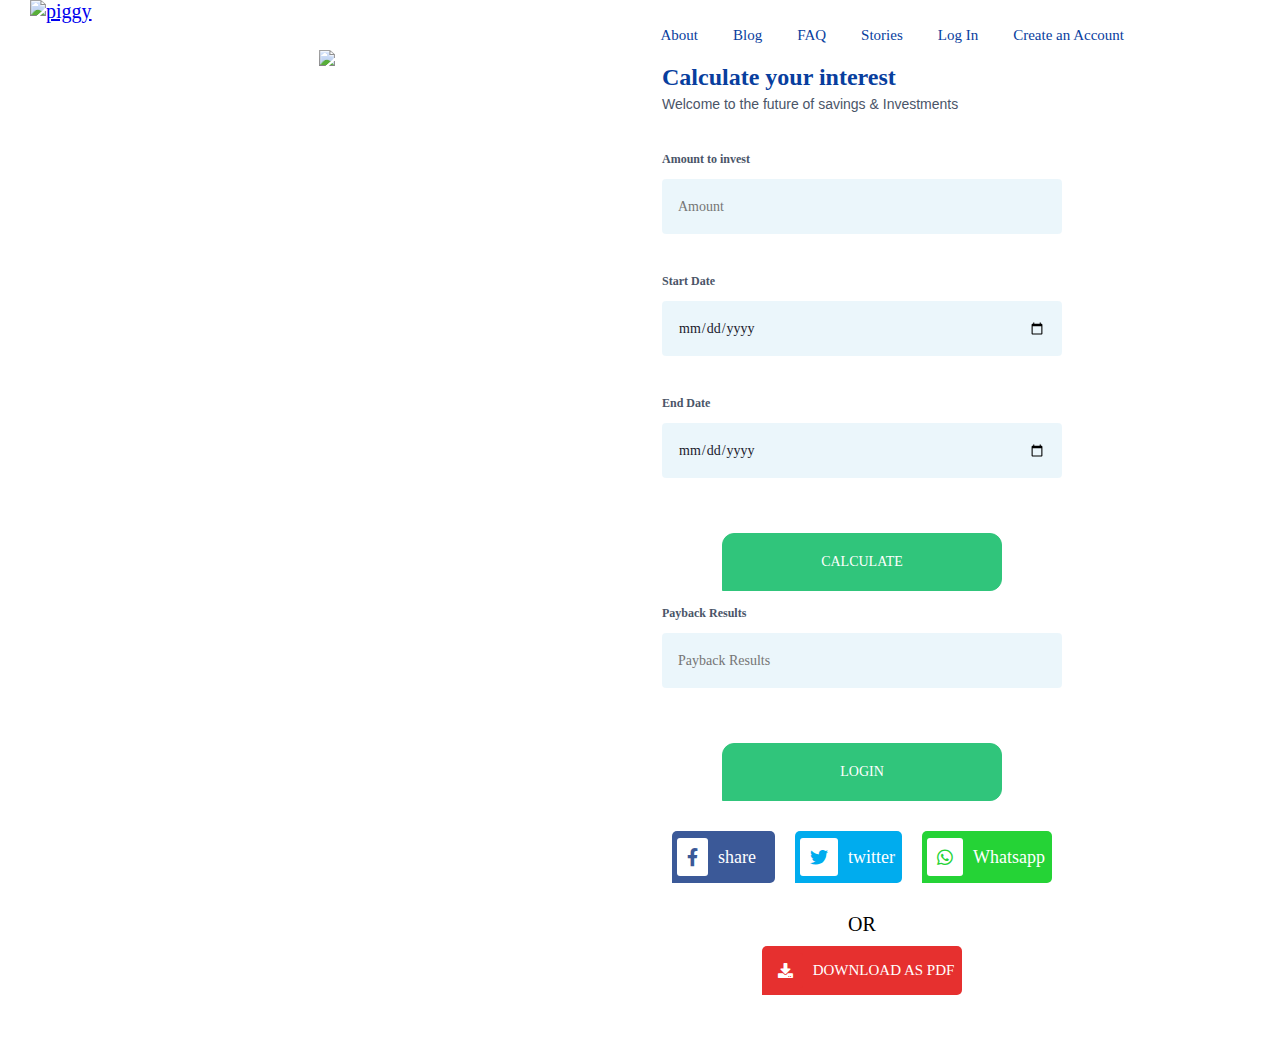
==== index.html @ 9f9f24b1 "Merge pull request #2 from KodingNYoung/develop" ====
<!DOCTYPE html>
<html>

<head>
    <title>Dashboard - PiggyVest</title>
    
    <link rel="stylesheet" type="text/css" href="css/style.css">
    <link rel="shortcut icon" type="image/icon" href="images/favicon.png">
    <link rel="stylesheet" href="css/all.min.css">
    <link rel="stylesheet" href="css/fontawesome.min.css">
    <meta charset="UTF-8">
    <meta name="viewport" content="width=device-width, initial-scale=1.0">

</head>

<body>
    <div>
        <div class="nav">
            <a href="https://www.piggyvest.com"><img alt="piggy" src="images/piggy.png" width="200px"></a>
            <div class="half" style="padding-top:12px">
                <ul class="navlist"style="margin:0; padding: 0; list-style: none;">
                    <li>About</li>
                    <li>Blog</li>
                    <li>FAQ</li>
                    <li>Stories</li>
                    <li>Log In</li>
                    <li>Create an Account</li>
                </ul>
                <span class="ham" >☰</span>
            </div>
        </div>
        <div class="sm-container">
            
            <div class="big-container">
                <div class="halfs illustration">
                    <img src="images/home.png" class="homimg" width="600px">
                </div>
                <div class="form-container halfs">
                    <header>
                        <h4 style="margin:15px 0; font-size:24px; color:#083E9E">Calculate your interest</h4>
                        <p
                            style="font-size:14px; color:#4a5568; margin-top:-10px; margin-bottom: 40px; font-family: sans-serif;">
                            Welcome to the future of savings & Investments
                        </p>
                    </header>
                    <!-- input -->
                    <form action="">
                        <label for="fullname">Amount to invest</label>
                        <input id="fullname" placeholder="Amount" type="number" value="Amount">
                        <label for="email">Start Date</label>
                        <input id="email" placeholder="Start date" type="date" value="start">
                        <label for="email">End Date</label>
                        <input id="email" placeholder="End date" value="end" type="date">

                        <button class="piggy-button"> CALCULATE </button>
                    </form>

                    <!-- payback -->
                    <label for="email">Payback Results</label>
                    <input id="email" placeholder="Payback Results" type="text">
                    <button class="piggy-button"> LOGIN </button>

                    <div class="share-social-media">
                        <button class="facebook">
                            <i class="fab fa-facebook-f"></i>
                            <span>share</span>
                        </button>
                        <button class="twitter">
                            <i class="fab fa-twitter"></i>
                            <span>twitter</span>
                        </button>
                        <button class="whatsapp">
                            <i class="fab fa-whatsapp"></i>
                            <span>Whatsapp</span>
                        </button>
                    </div>
                                   <div class="or"> OR</div>
                    <div class="download">
                        <button>
                            <i class="fas fa-download"></i>
                            <span>download as pdf</span>
                        </button>
                    </div>
                </div>     
                
                <div class="clear"></div>     

            </div>
        </div>
    </div>
</body>

</html>
---- css/style.css ----
@font-face {
    font-family: "U8-Regular";
    src:url("../fonts/U8Trial-Regular.ttf")
}

@font-face {
    font-family: "U8-Bold";
    src:url("../fonts/U8Trial-Bold.ttf")
}
@font-face {
    font-family: "U8-Medium";
    src:url("../fonts/U8Trial-Medium.ttf")
}

body {
    background-color: white;
    font-size: 20px;
    font-family: "U8-Regular";
    margin:0;
    box-sizing: border-box;
}

header {
    margin-top: -10px;
}

.nav {
    margin:0px 19px 20px 30px;
}

.sm-container {
    padding-top:5px;
    display: block;
    margin: 0px 27px;
    /* text-align:center; */
    /* background-image: url("images/download.png"), url("images/download.png"), url("images/download.png"),url("images/download.png");
    background-size: 15%, 15%, 15%, 15%;
    background-position: left -1% top -15%, right -7.5% top -1%, left -5% bottom -10%, right -5% bottom -5%;
    background-repeat: no-repeat, no-repeat, no-repeat, no-repeat; */
   
}

input, select {
    width: 100%;
    border: 0px;
    border-radius: .25rem;
    box-sizing: border-box;
    padding:16px;
    margin: 12px 0px 40px 0px;
    font-family: inherit;
    font-size: .875rem;
    height:55px;
    background-color:rgba(0, 136, 204, 0.08);
    color:#1a202c;
}


label {
    display: block;
    text-align: left;
    font-size: 12px;
    color: #4a5568;
    font-weight: 700;
}

.form-container {
    max-width: 400px;
    width:400px;
    border-radius: 1.25rem 1.25rem 1.25rem 0;
    padding: 0 35px 35px;
}

.piggy-button {
    display:block;
    margin:15px auto;
    padding: 1.25rem 30px ;
    border: 1px solid #30C57B;
    border-radius: .75rem .75rem .75rem 0;
    color: white;
    background-color:#30C57B;
    cursor: pointer;
    font-family: "U8-medium";
    width: 70%;
    font-size: .875rem;
}

.piggy-button:hover{
    background-color: white;
    color:#083E9E;
    border: 1px solid #083E9E;
    transition: ease 0.7s;
}

.halfs {
    float:left;
    margin:0;
    width:50%
}
.half {
    float:right;
    margin:0;
    width:50%
}

.big-container {
    background-size: 60%;
}


.clear {
    clear:both;
}

.header {
    position: absolute;
    left: 50px;
    top: 600px;
}

.header h1 {
    color:#083E9E;
}

.bnnr {
    width:150px;
    border-radius: 7px;
}

.nav li {
    display: inline-block;
    padding:15px;
    color:#083E9E;
    font-size: 15px;
}

.ham {
    display: none;
}

.homimg {
    width: 600px;
}
.illustration {
    max-width: 600px;
    width: 60%;
    margin:0 auto;
    text-align: center;
}
@media only screen and (max-width:890px) {
    .navlist {
        display: none;
    }
    .ham {
        display:block;
        float: right;
    }
    .halfs {
        width: 90%;
    }
    .sm-container {
        margin: 0px 5px;
    }
    .form-container {
        padding: 0 10px 35px;
        max-width: 90%;
        margin:auto;
        text-align: center;
    }
    .homimg {
        width:80%;
    }
    
}

@media only screen and (max-width:1140px) {
    
    .big-container {
        margin: 0px auto;
        max-width: 620px;
    }
}

@media only screen and (max-width:1160px) {
    .header {
        position: relative;
        top:0;
        left:0;
    }
    .halfs {
        width: 90%;
    }
}
.share-social-media {
    min-width: 100%;
    margin: 20px auto;
    max-width: 450px;
    display: grid;
    grid-template-columns: repeat(3, 1fr);
}

.share-social-media button,
 .download button{
    margin: 10px;
    padding: 7px;
    padding-left: 5px;
    display: flex;
    justify-content: flex-start;
    align-items: center;
    border: 0;
    border-radius: 5px 5px 5px 0;
    color: white;
    font-size: 18px;
    cursor: pointer;
    font-family: "U8-Regular";
}

.share-social-media button i,
 .download button i {
    background-color: white;;
    padding: 10px;
    border-radius: 3px;
    margin-right:10px;
} 

/* facebok */
.share-social-media .facebook {
    background-color: #3b5998;
    
}
.share-social-media .fa-facebook-f {
    color: #3b5998;
}
.share-social-media .facebook:hover{
    background-color: white;
    color: #3b5998;
    transition: ease 0.5s;
}
/* twitter */
.share-social-media .twitter {
    background-color: #00acee;
    
}
.share-social-media .fa-twitter {
    color: #00acee;
}
.share-social-media .twitter:hover{
    background-color: white;
    color: #00acee;
    transition: ease 0.5s;
}
/* twitter */
.share-social-media .whatsapp {
    background-color: #25d336;
    
}
.share-social-media .fa-whatsapp {
    color: #25d336;
}
.share-social-media .whatsapp:hover{
    background-color: white;
    color: #25d336;
    transition: ease 0.5s;
}
/* download */
.download {
    margin: 10px 0;
}
.download button {
    margin: 0 auto;
    background-color: #e6302f;
    width: 50%;
    text-transform: uppercase;
    justify-content: center;
    font-size: 15px;
}
.download button i {
    background-color: #e6302f;
}
.download button:hover,
.download button:hover i{
    background-color: white;
    color: #e6302f;
    transition: ease 0.5s;
}

.or {
    text-align: center;
}
@media screen and (max-width: 450px) {
    .share-social-media {
        grid-template-columns: 150px;
        grid-template-rows: repeat(3, 1fr);
        justify-content: center;
    }
    .share-social-media button,
 .download button{
    font-size: 15px;
}
}
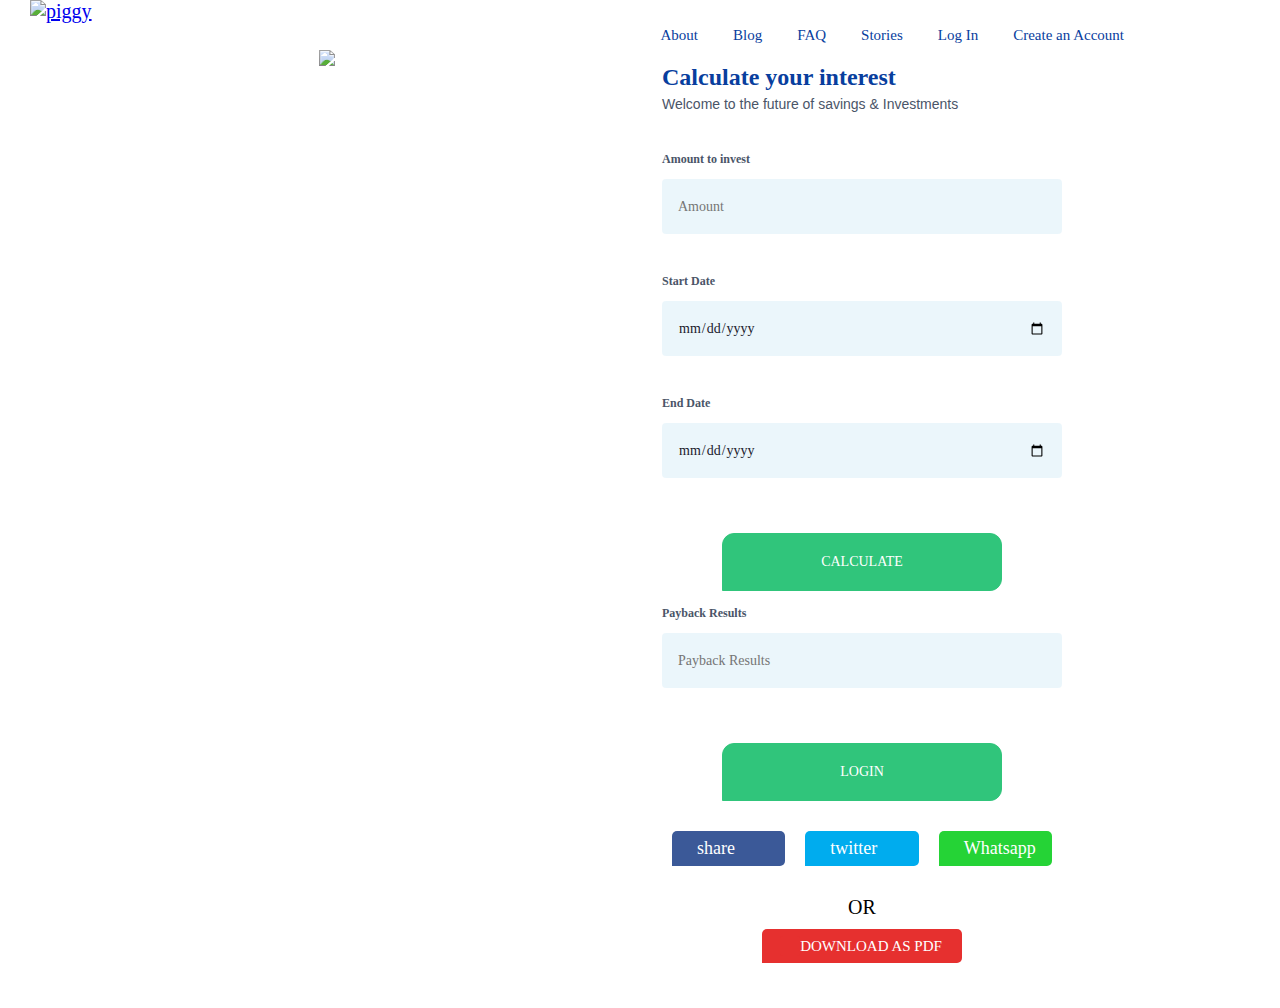
==== commit 3ee81f5f: "enabled share process using sharer.js" ====
--- a/index.html
+++ b/index.html
@@ -6,8 +6,7 @@
     
     <link rel="stylesheet" type="text/css" href="css/style.css">
     <link rel="shortcut icon" type="image/icon" href="images/favicon.png">
-    <link rel="stylesheet" href="css/all.min.css">
-    <link rel="stylesheet" href="css/fontawesome.min.css">
+    <script src="https://kit.fontawesome.com/1395a25f53.js" crossorigin="anonymous"></script>
     <meta charset="UTF-8">
     <meta name="viewport" content="width=device-width, initial-scale=1.0">
 
@@ -45,31 +44,33 @@
                     </header>
                     <!-- input -->
                     <form action="">
-                        <label for="fullname">Amount to invest</label>
-                        <input id="fullname" placeholder="Amount" type="number" value="Amount">
-                        <label for="email">Start Date</label>
-                        <input id="email" placeholder="Start date" type="date" value="start">
-                        <label for="email">End Date</label>
-                        <input id="email" placeholder="End date" value="end" type="date">
+                        <label for="amount">Amount to invest</label>
+                        <input id="amount" placeholder="Amount" type="number">
+                        <label for="start-date">Start Date</label>
+                        <input id="star-date" placeholder="Start date" type="date">
+                        <label for="end-date">End Date</label>
+                        <input id="end-date" placeholder="End date" type="date">
 
                         <button class="piggy-button"> CALCULATE </button>
                     </form>
 
                     <!-- payback -->
-                    <label for="email">Payback Results</label>
-                    <input id="email" placeholder="Payback Results" type="text">
+                    <label for="result">Payback Results</label>
+                    <input id="result" placeholder="Payback Results" type="text">
                     <button class="piggy-button"> LOGIN </button>
 
                     <div class="share-social-media">
-                        <button class="facebook">
+                        <button class="facebook button" data-sharer="facebook" 
+                        data-hashtag="PiggyvestCalculator"
+                        data-url="https://piggycalcr.herokuapp.com/">
                             <i class="fab fa-facebook-f"></i>
                             <span>share</span>
                         </button>
-                        <button class="twitter">
+                        <button class="twitter" class="button" data-sharer="twitter" data-title="Checkout our piggyvest interest calculator!" data-url="https://piggycalcr.herokuapp.com/">
                             <i class="fab fa-twitter"></i>
                             <span>twitter</span>
                         </button>
-                        <button class="whatsapp">
+                        <button class="whatsapp button" data-sharer="whatsapp" data-title="Checkout our piggyvest interest calculator!" data-url="https://piggycalcr.herokuapp.com/" data-web>
                             <i class="fab fa-whatsapp"></i>
                             <span>Whatsapp</span>
                         </button>
@@ -88,6 +89,8 @@
             </div>
         </div>
     </div>
+    <script src="https://cdn.jsdelivr.net/npm/sharer.js@latest/sharer.min.js"></script>
+    <script src="js/script.js"></script>
 </body>
 
 </html>--- a/css/style.css
+++ b/css/style.css
@@ -216,10 +216,8 @@
 
 .share-social-media button i,
  .download button i {
-    background-color: white;;
     padding: 10px;
     border-radius: 3px;
-    margin-right:10px;
 } 
 
 /* facebok */
@@ -227,10 +225,13 @@
     background-color: #3b5998;
     
 }
-.share-social-media .fa-facebook-f {
-    color: #3b5998;
-}
-.share-social-media .facebook:hover{
+.share-social-media .fa-facebook-f,
+.share-social-media .fa-twitter,
+.share-social-media .fa-whatsapp {
+    color: white;
+}
+.share-social-media .facebook:hover,
+.share-social-media .facebook:hover i{
     background-color: white;
     color: #3b5998;
     transition: ease 0.5s;
@@ -240,10 +241,9 @@
     background-color: #00acee;
     
 }
-.share-social-media .fa-twitter {
-    color: #00acee;
-}
-.share-social-media .twitter:hover{
+
+.share-social-media .twitter:hover,
+.share-social-media .twitter:hover i{
     background-color: white;
     color: #00acee;
     transition: ease 0.5s;
@@ -253,10 +253,8 @@
     background-color: #25d336;
     
 }
-.share-social-media .fa-whatsapp {
-    color: #25d336;
-}
-.share-social-media .whatsapp:hover{
+.share-social-media .whatsapp:hover,
+.share-social-media .whatsapp:hover i{
     background-color: white;
     color: #25d336;
     transition: ease 0.5s;
